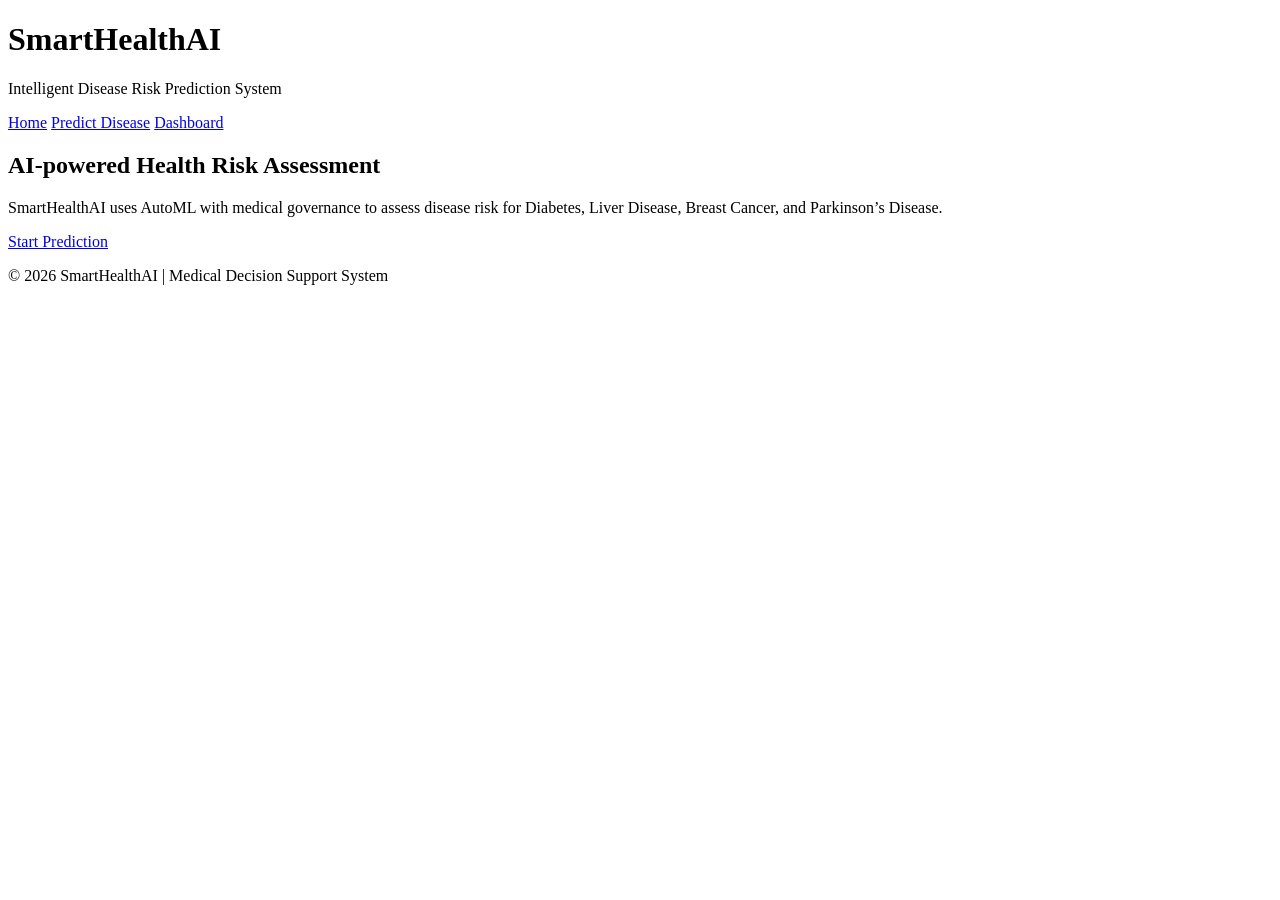
==== ui/templates/index.html @ 320ff88e "Initial commit - Smart Health AI project" ====
<!DOCTYPE html>
<html lang="en">
<head>
    <meta charset="UTF-8">
    <title>SmartHealthAI</title>
    <link rel="stylesheet" href="{{ url_for('static', filename='css/style.css') }}">
</head>
<body>

<header>
    <h1>SmartHealthAI</h1>
    <p>Intelligent Disease Risk Prediction System</p>
</header>

<nav>
    <a href="/">Home</a>
    <a href="/predict">Predict Disease</a>
    <a href="/dashboard">Dashboard</a>
</nav>

<section class="hero">
    <h2>AI-powered Health Risk Assessment</h2>
    <p>
        SmartHealthAI uses AutoML with medical governance to assess disease risk
        for Diabetes, Liver Disease, Breast Cancer, and Parkinson’s Disease.
    </p>
    <a href="/predict" class="btn">Start Prediction</a>
</section>

<footer>
    <p>© 2026 SmartHealthAI | Medical Decision Support System</p>
</footer>

</body>
</html>
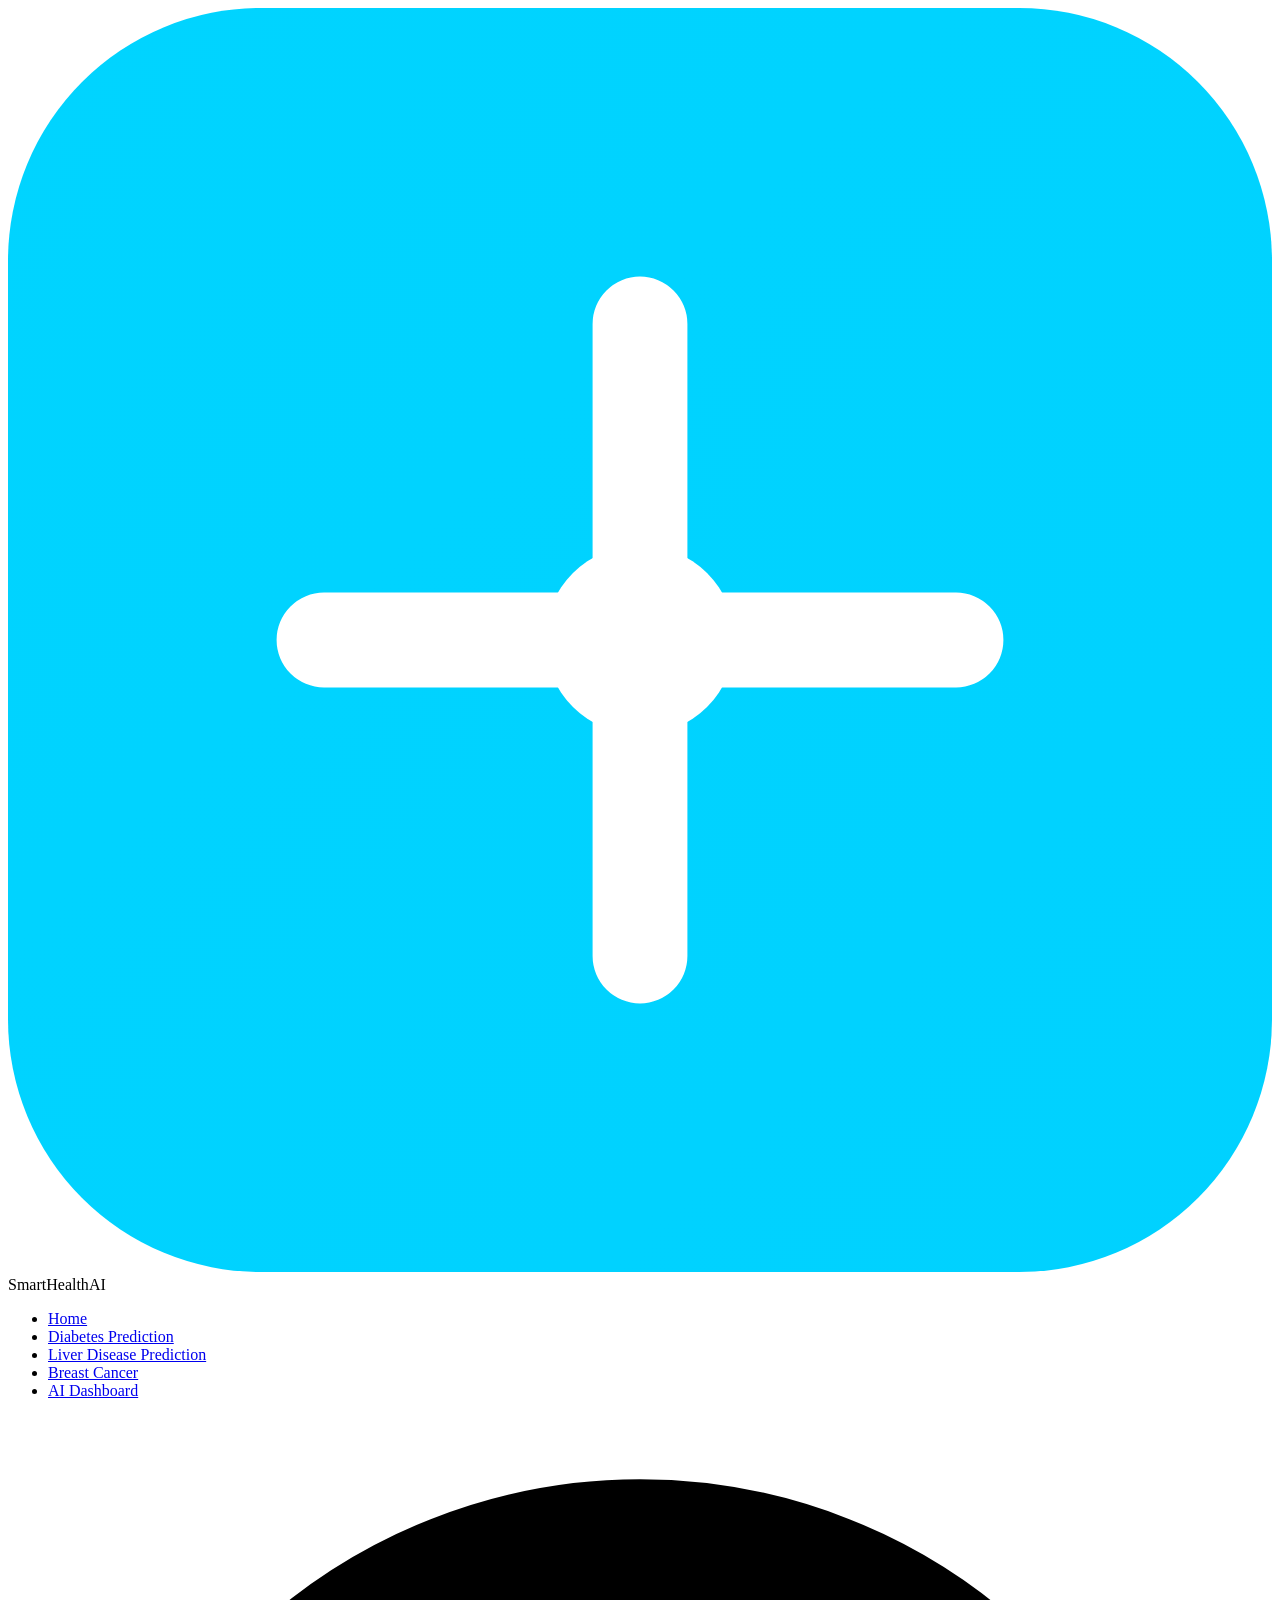
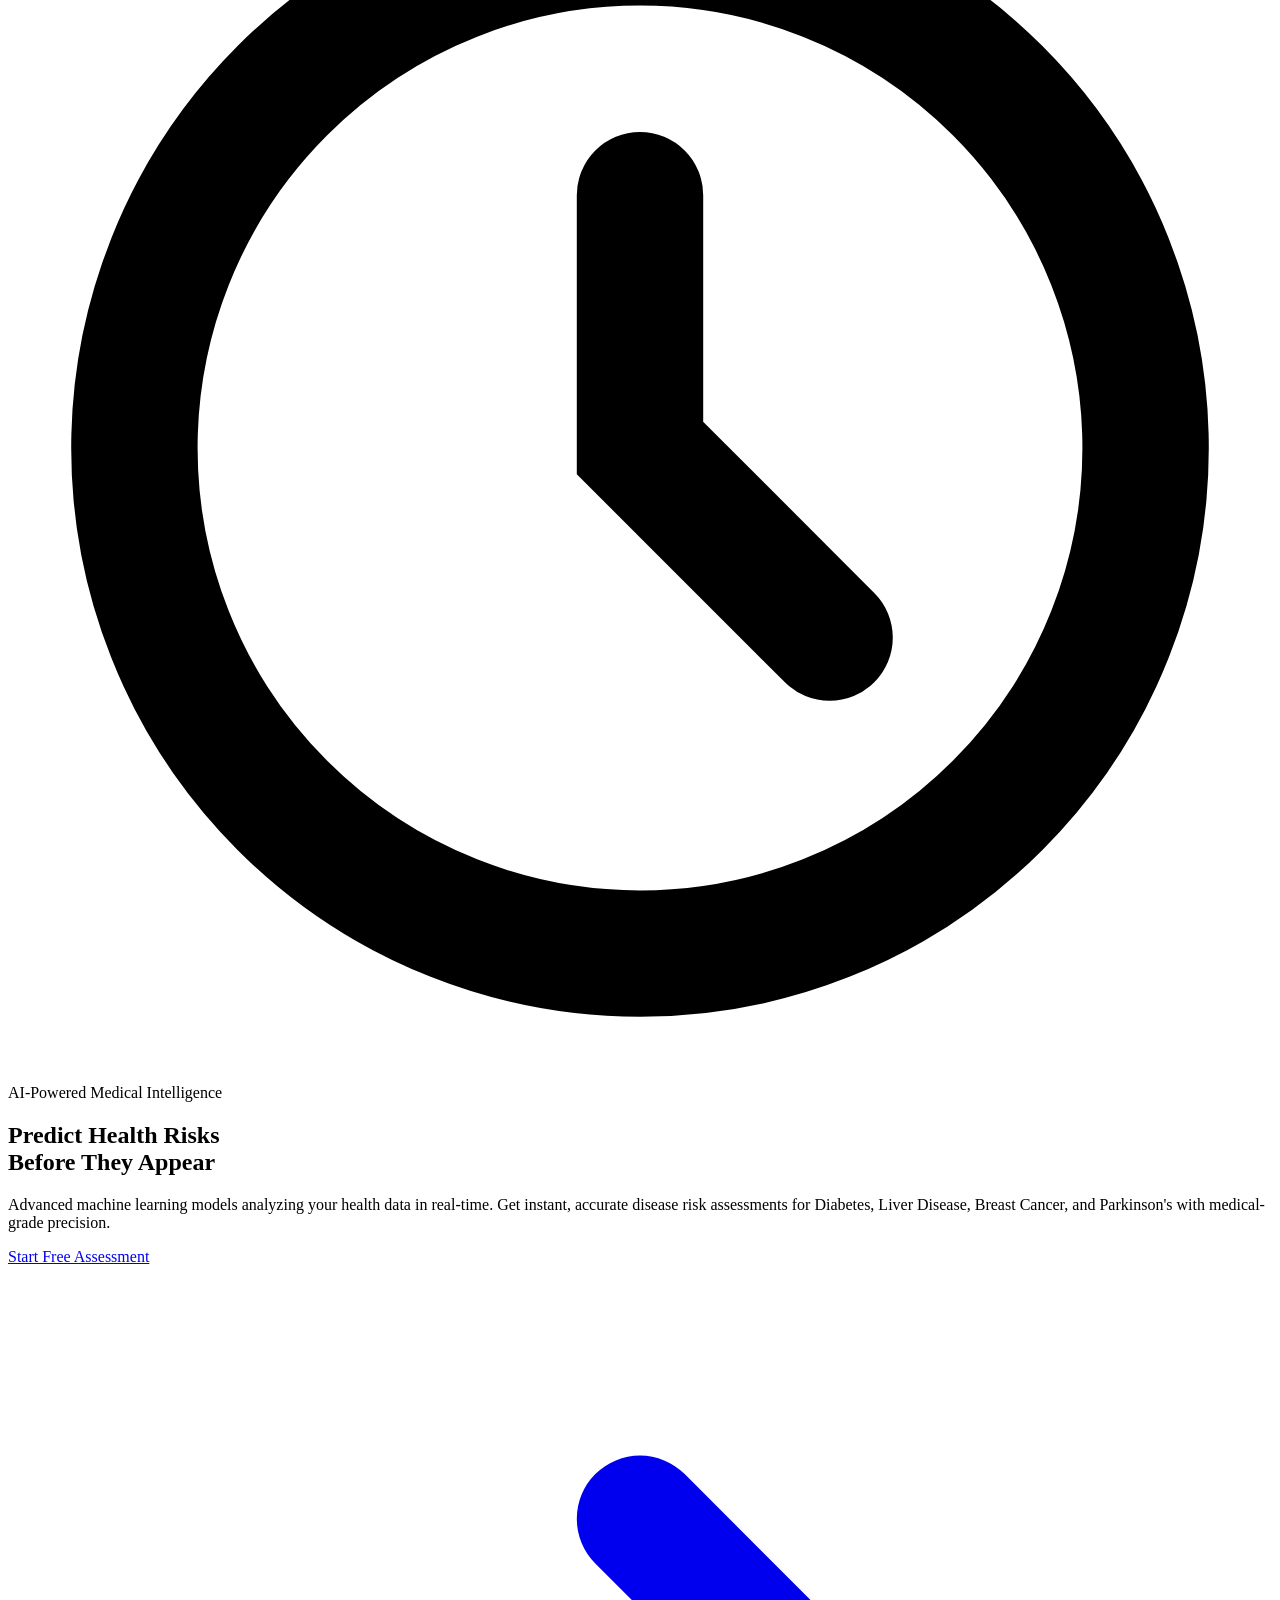
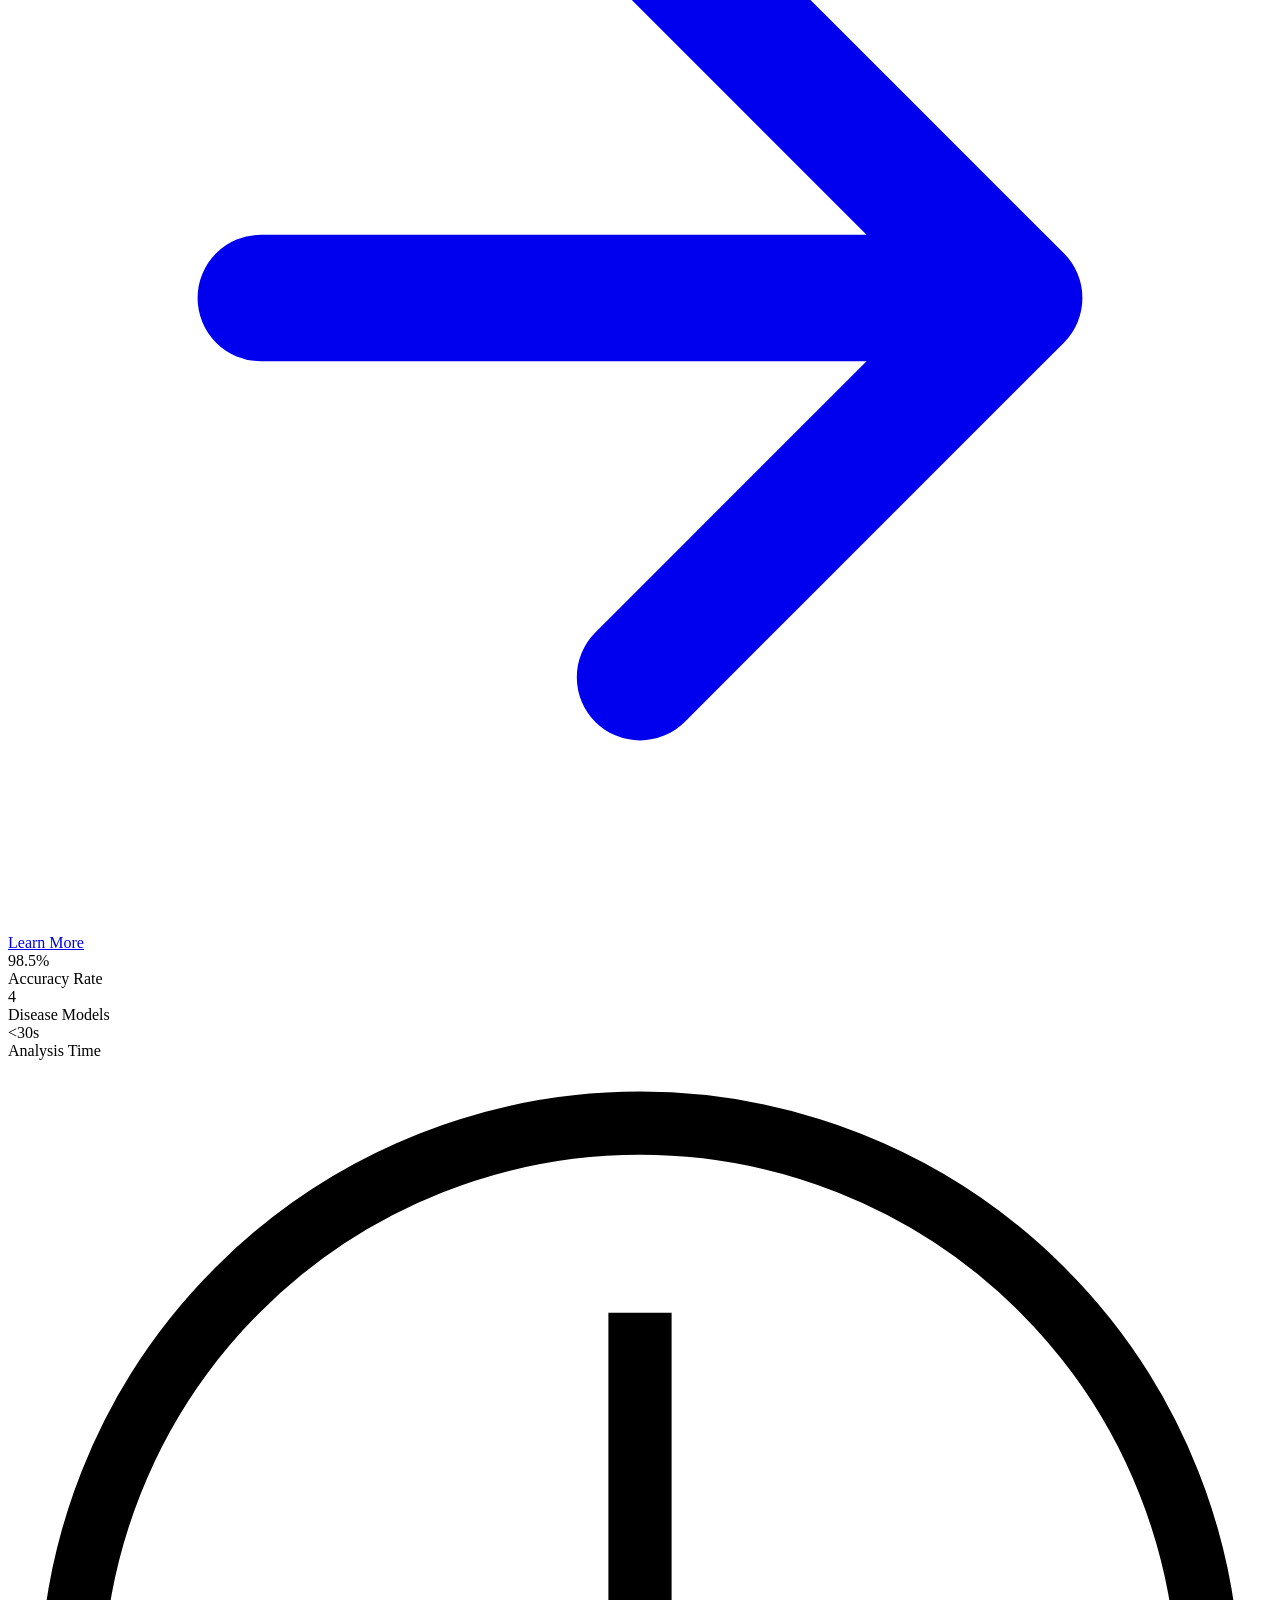
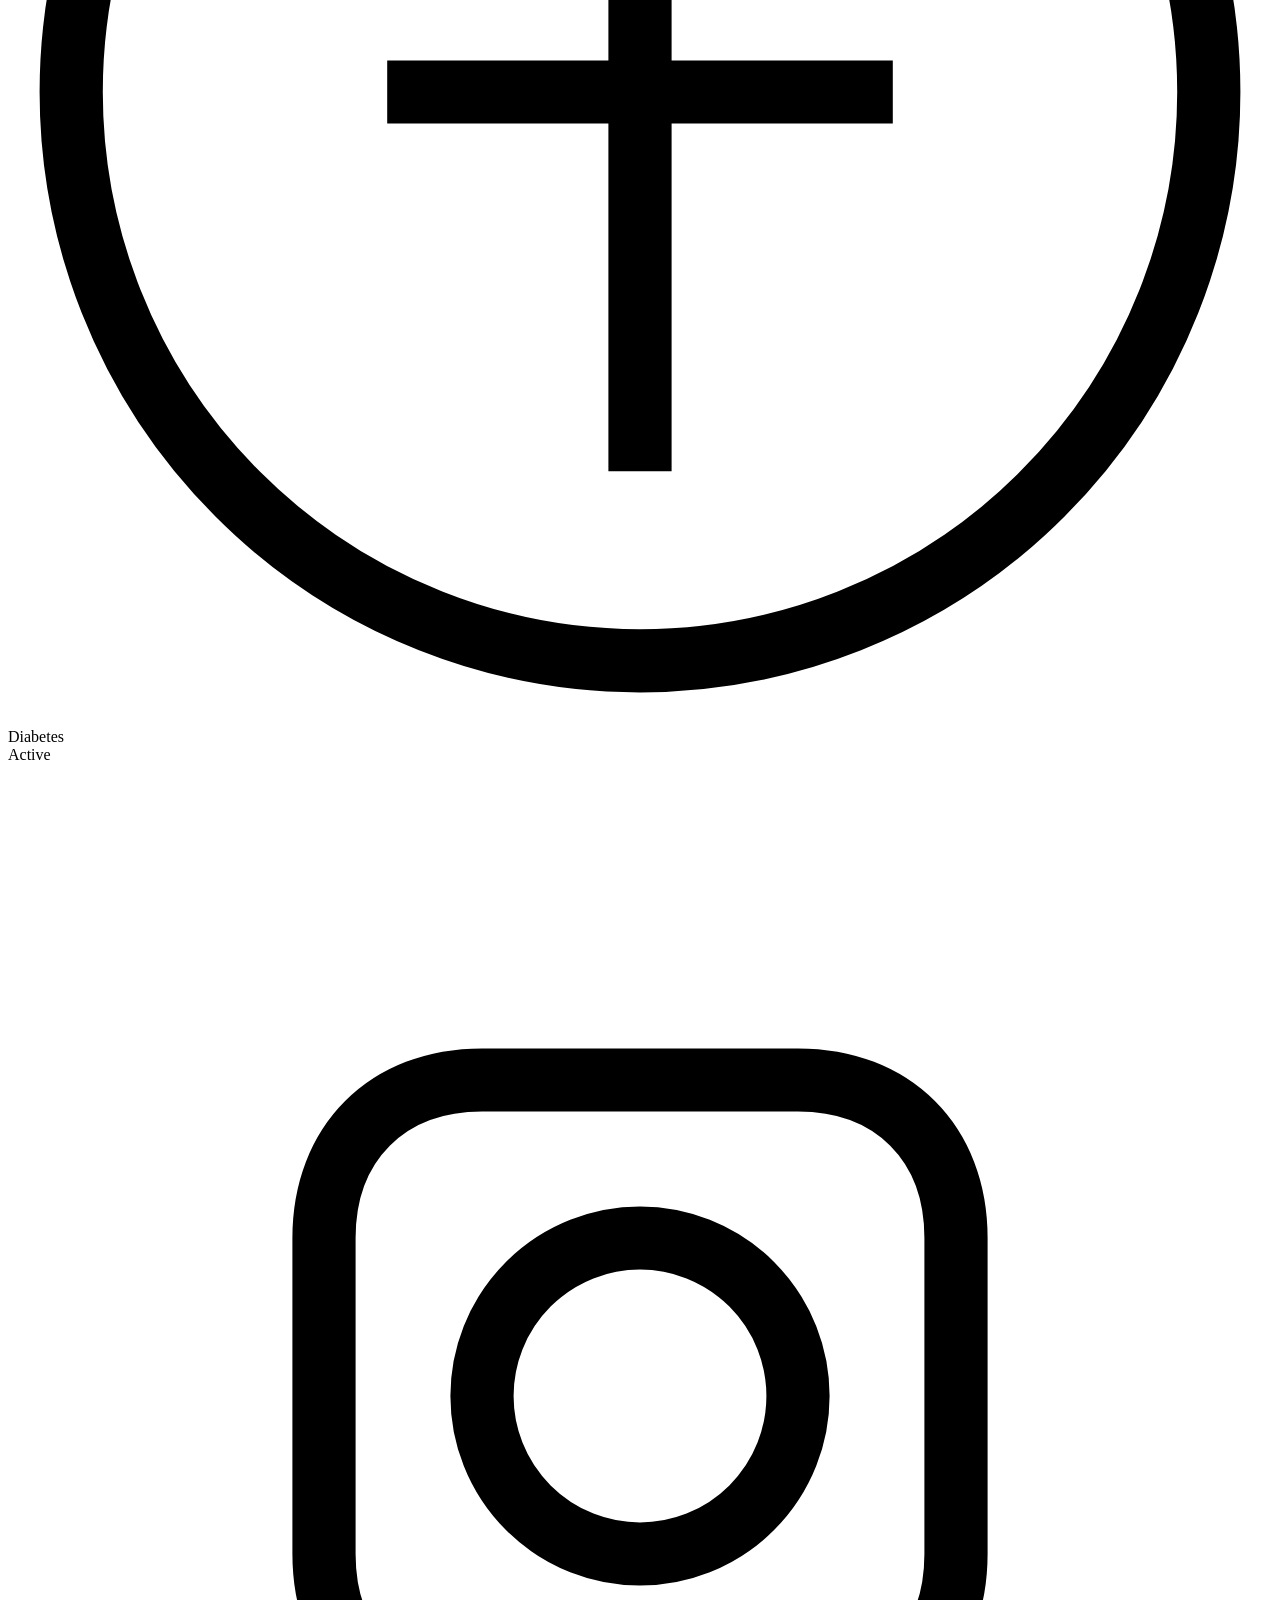
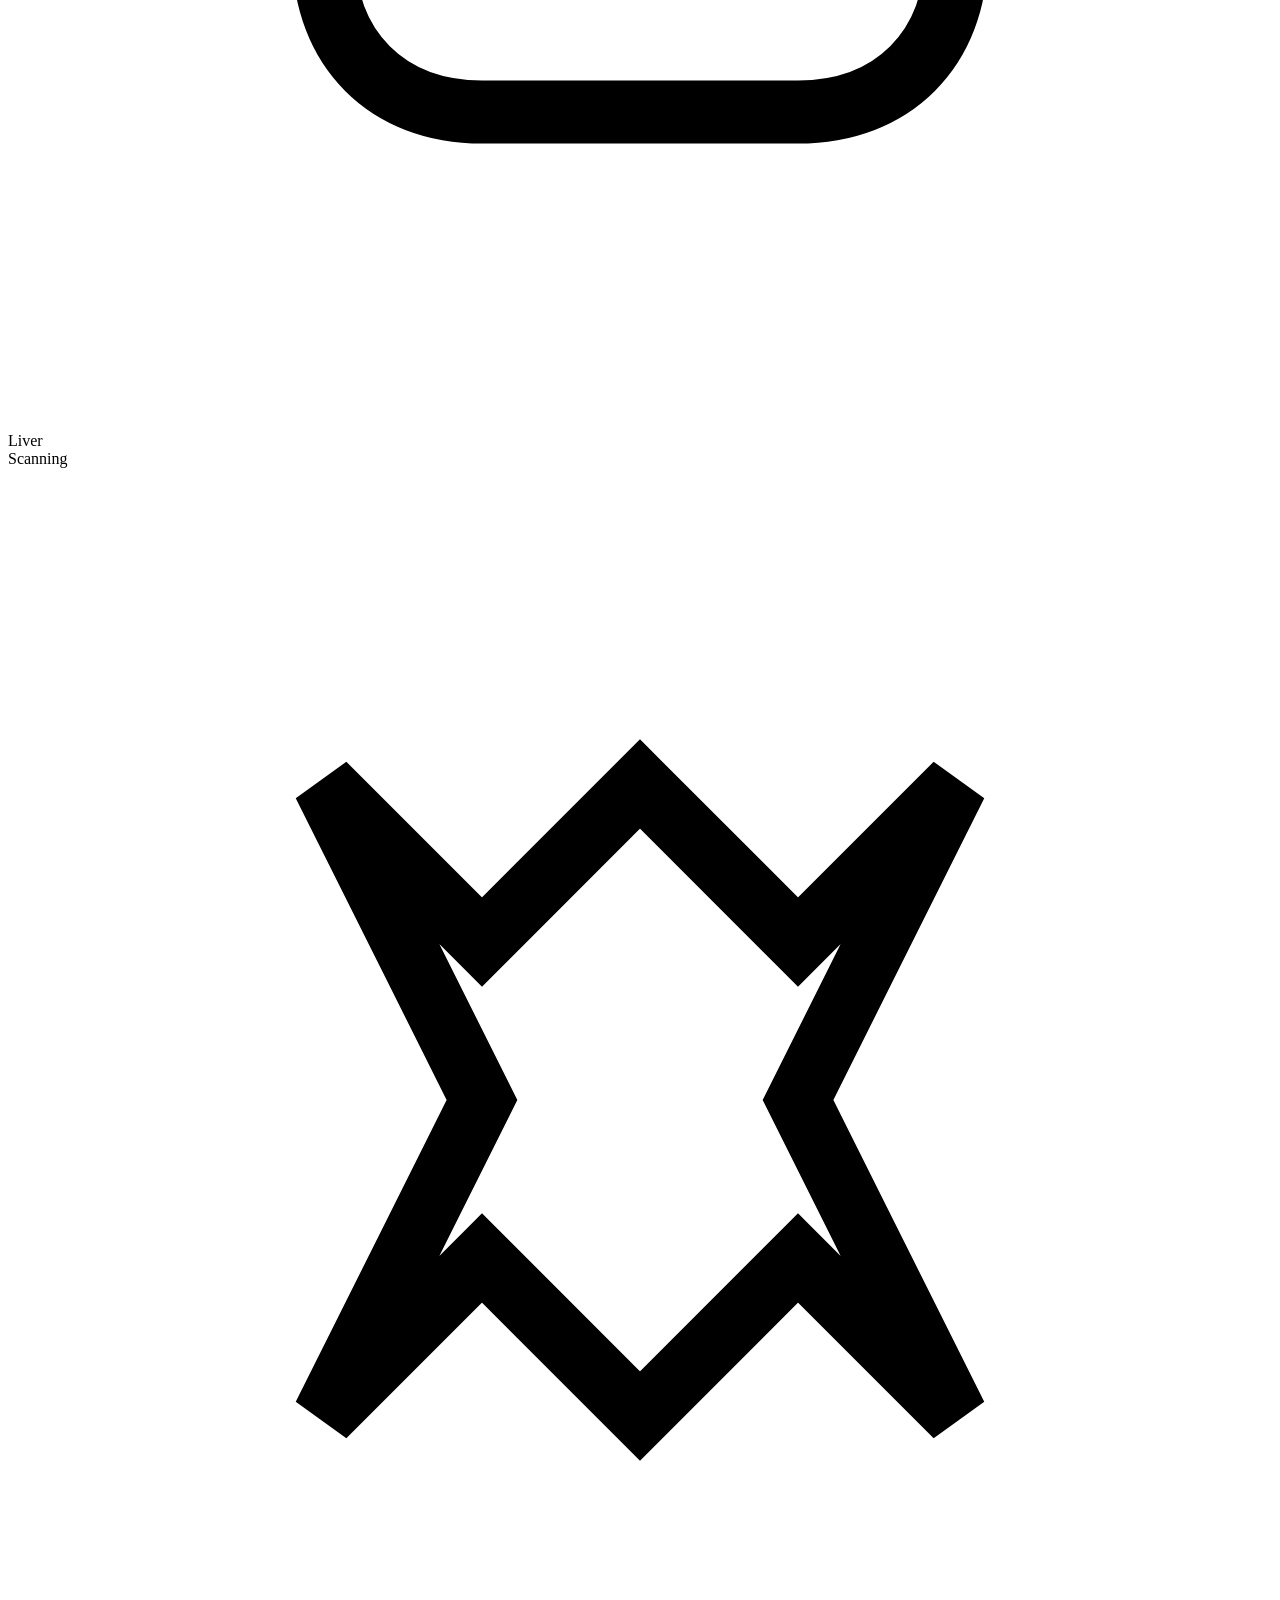
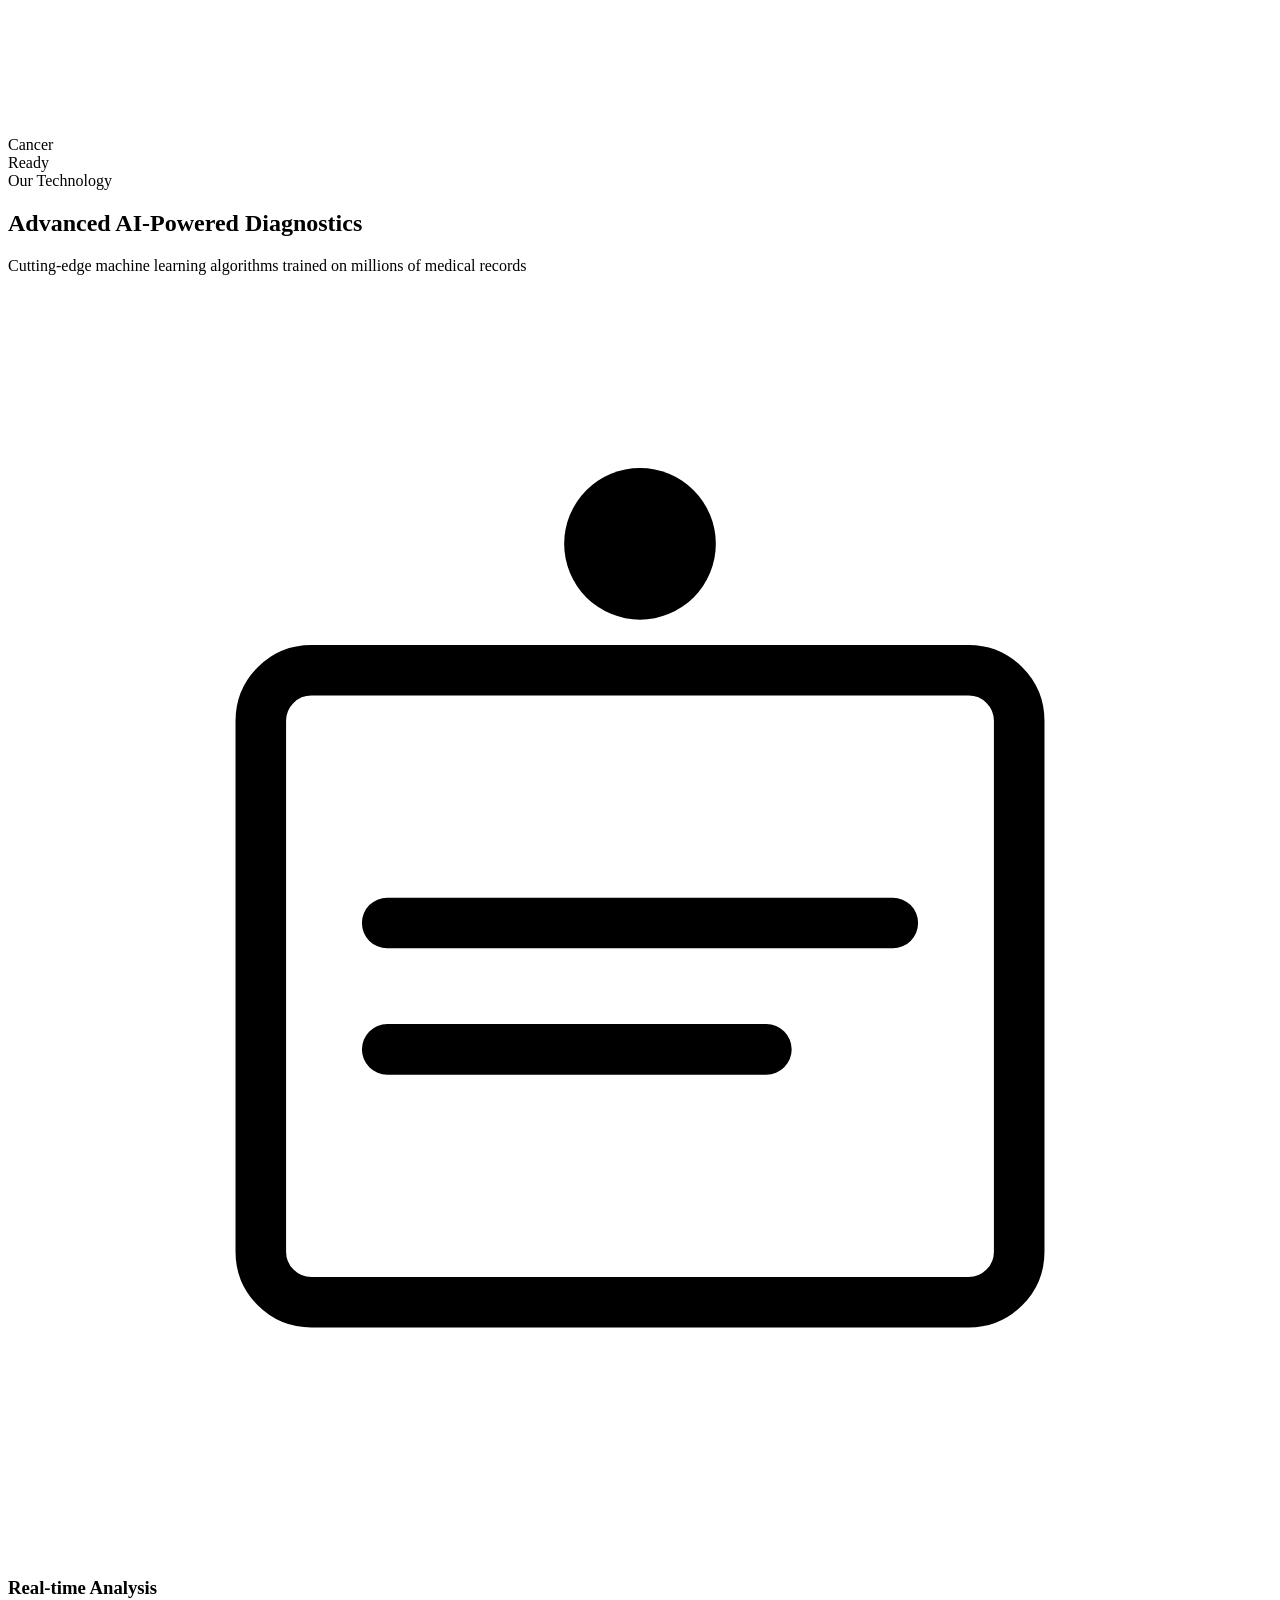
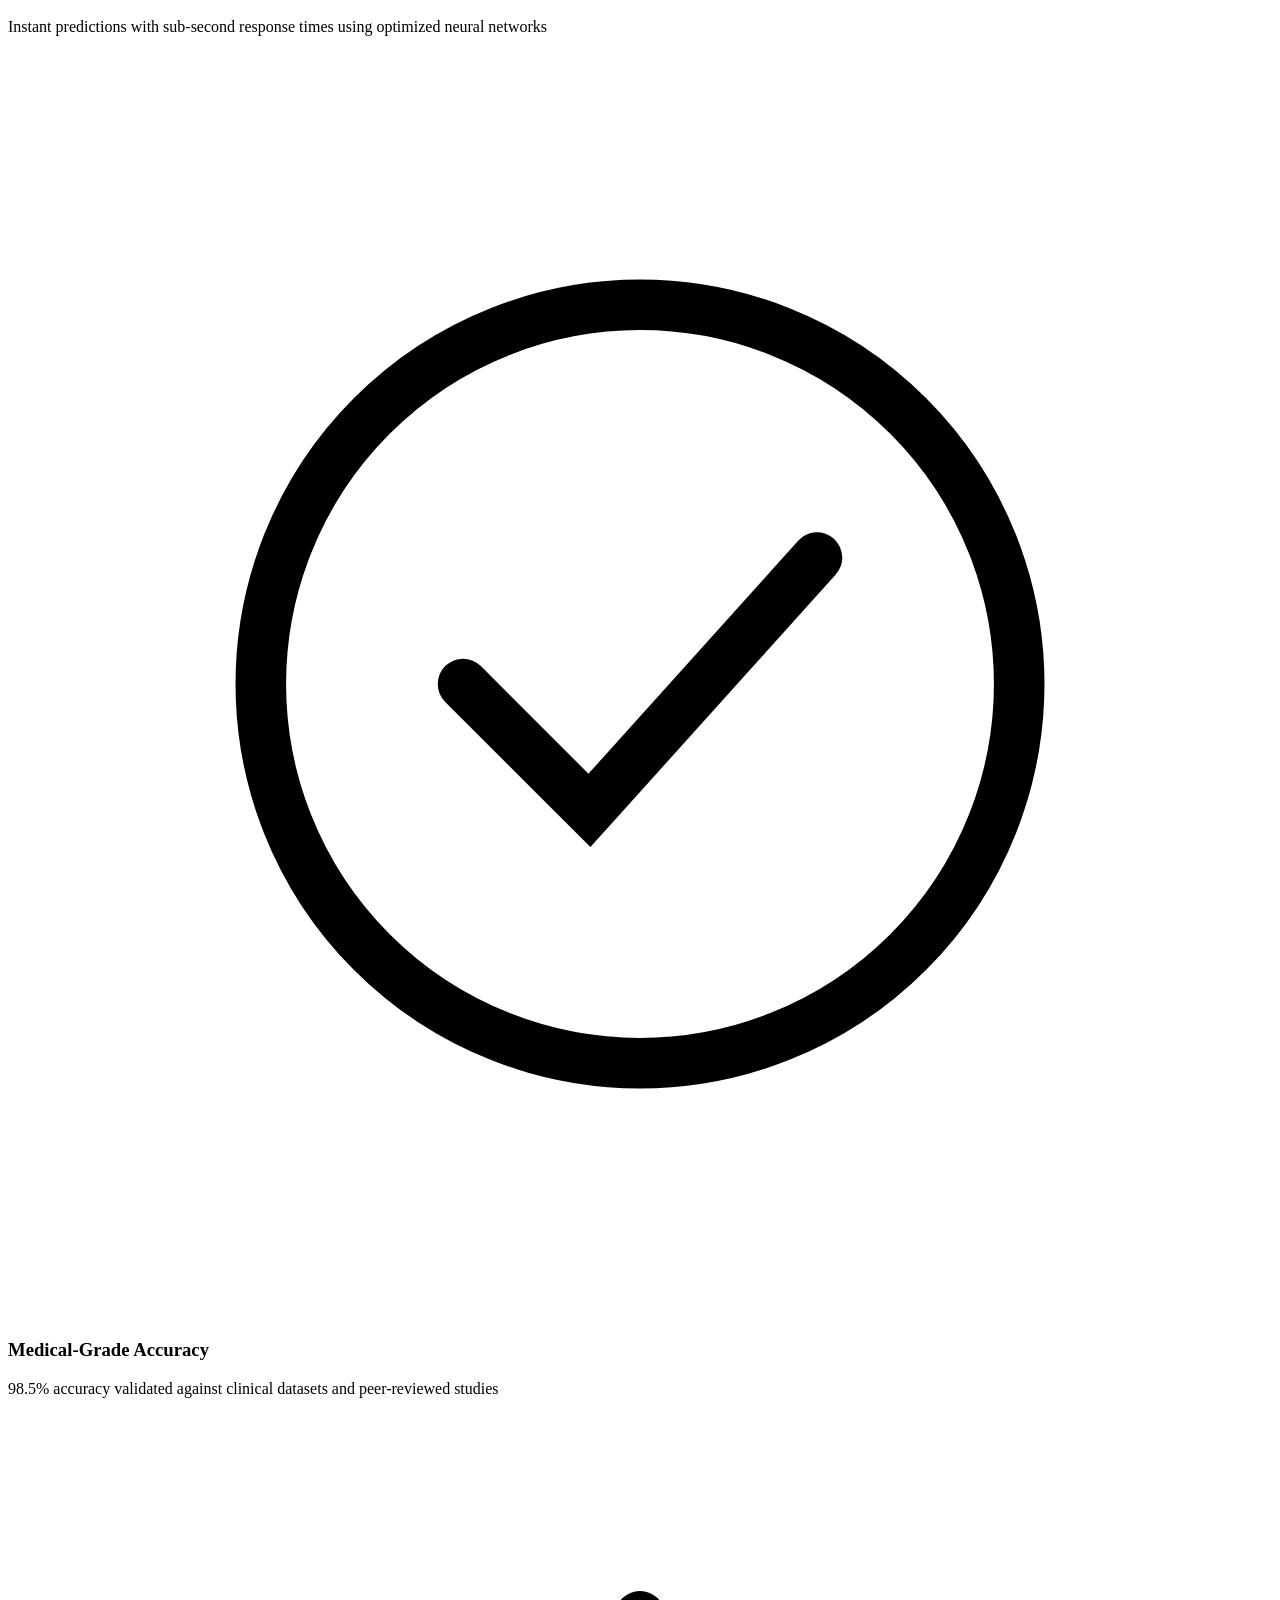
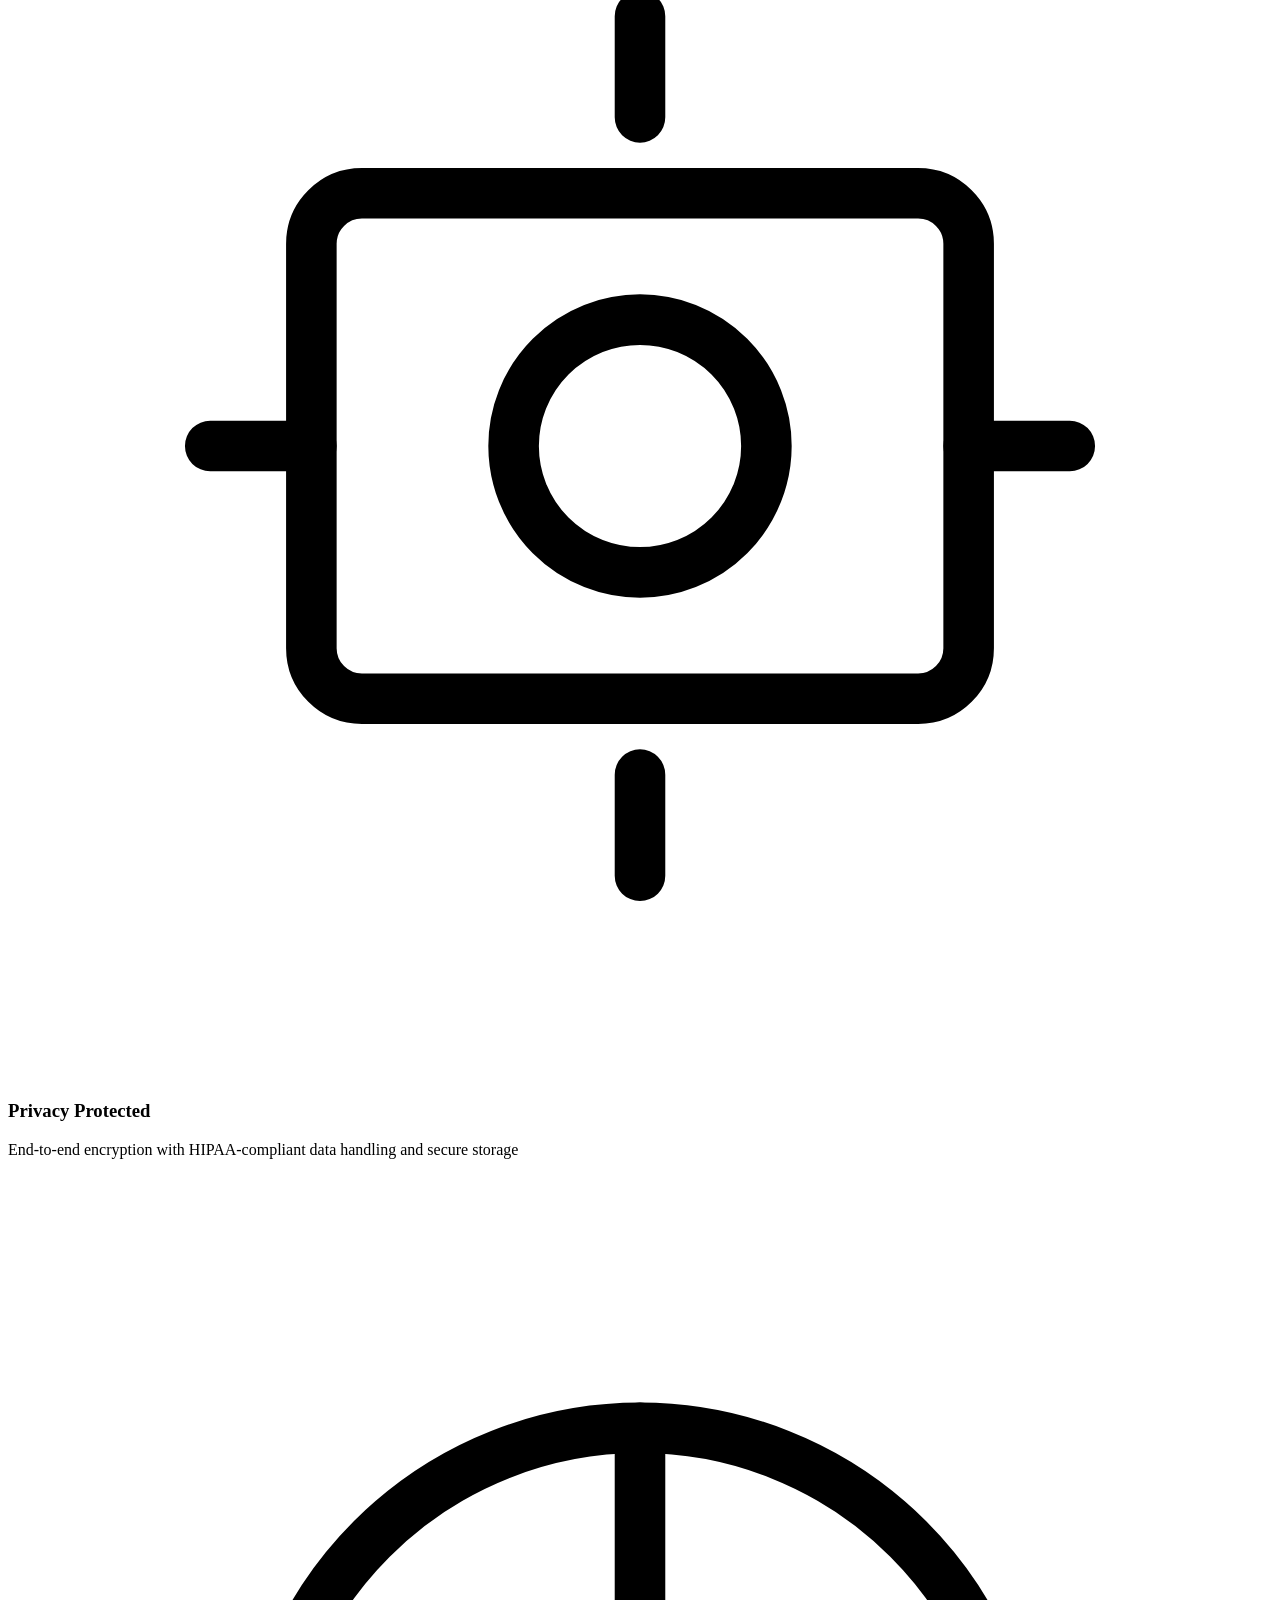
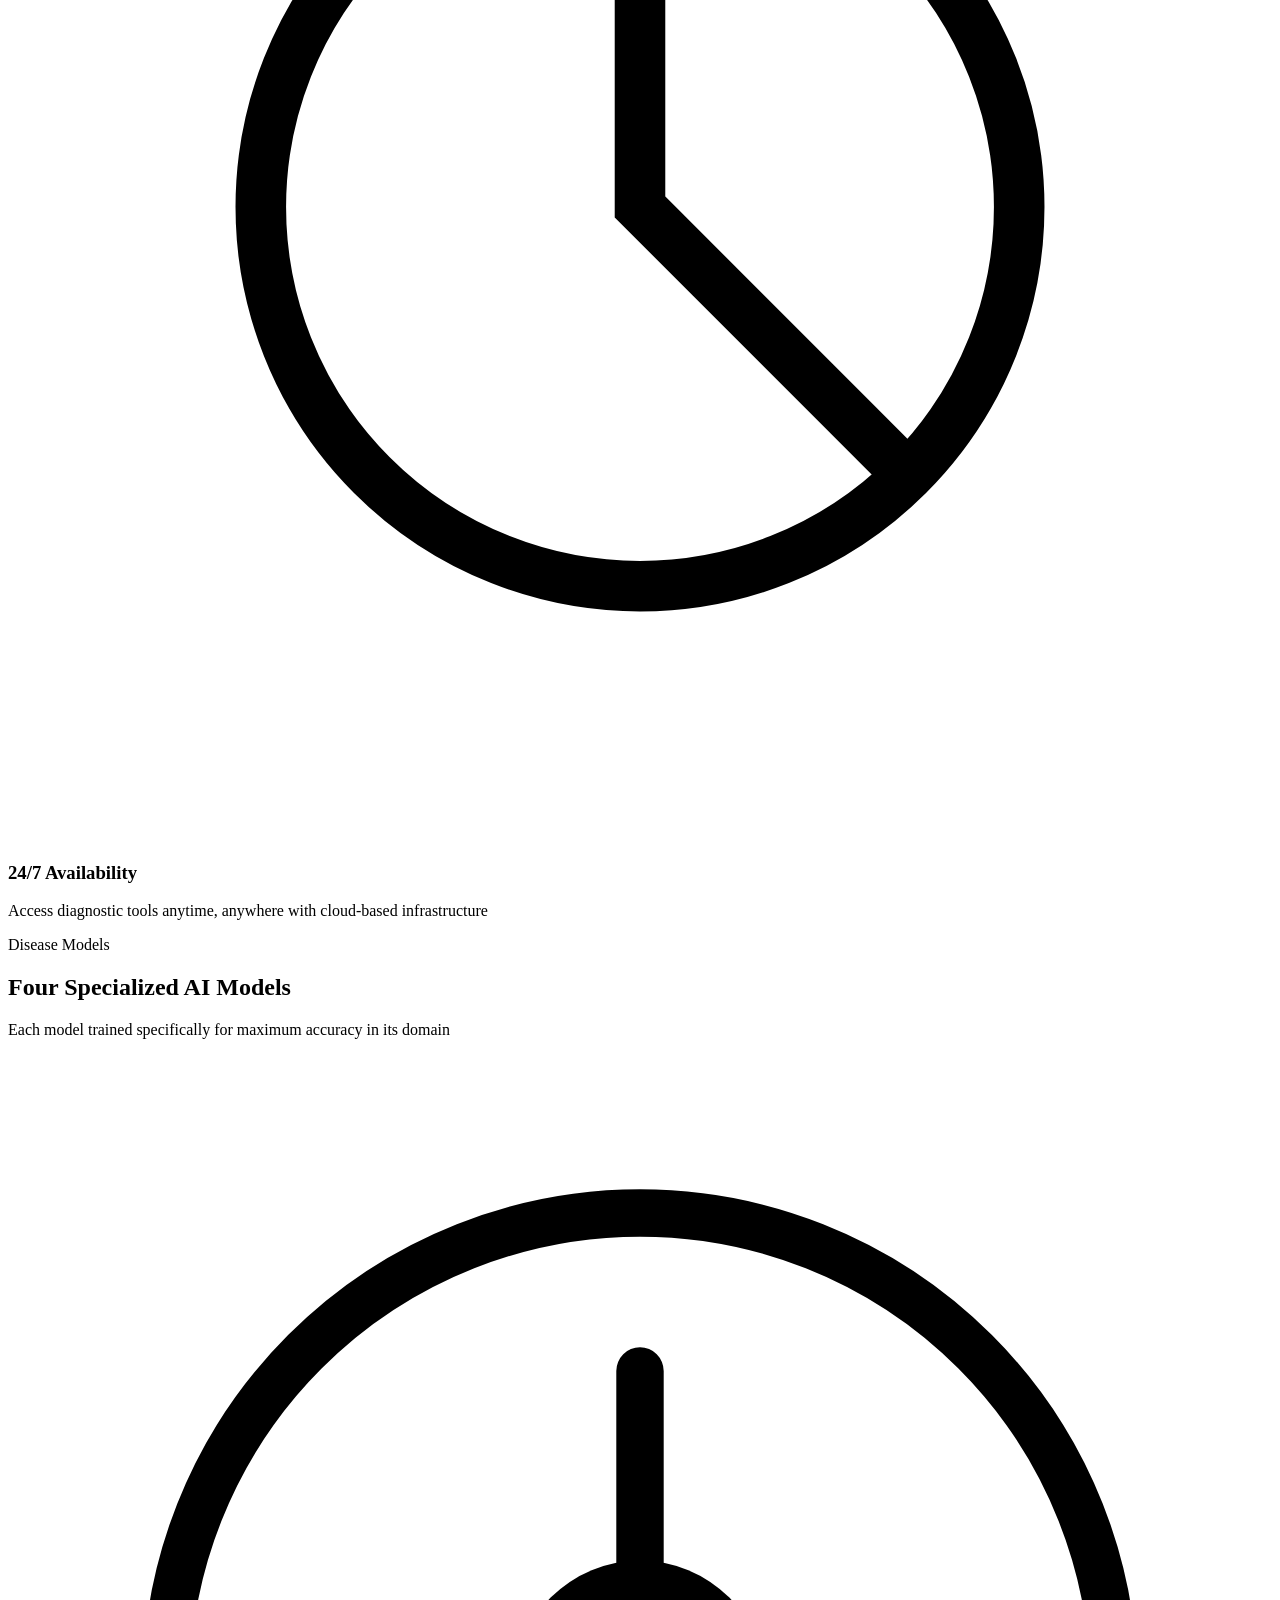
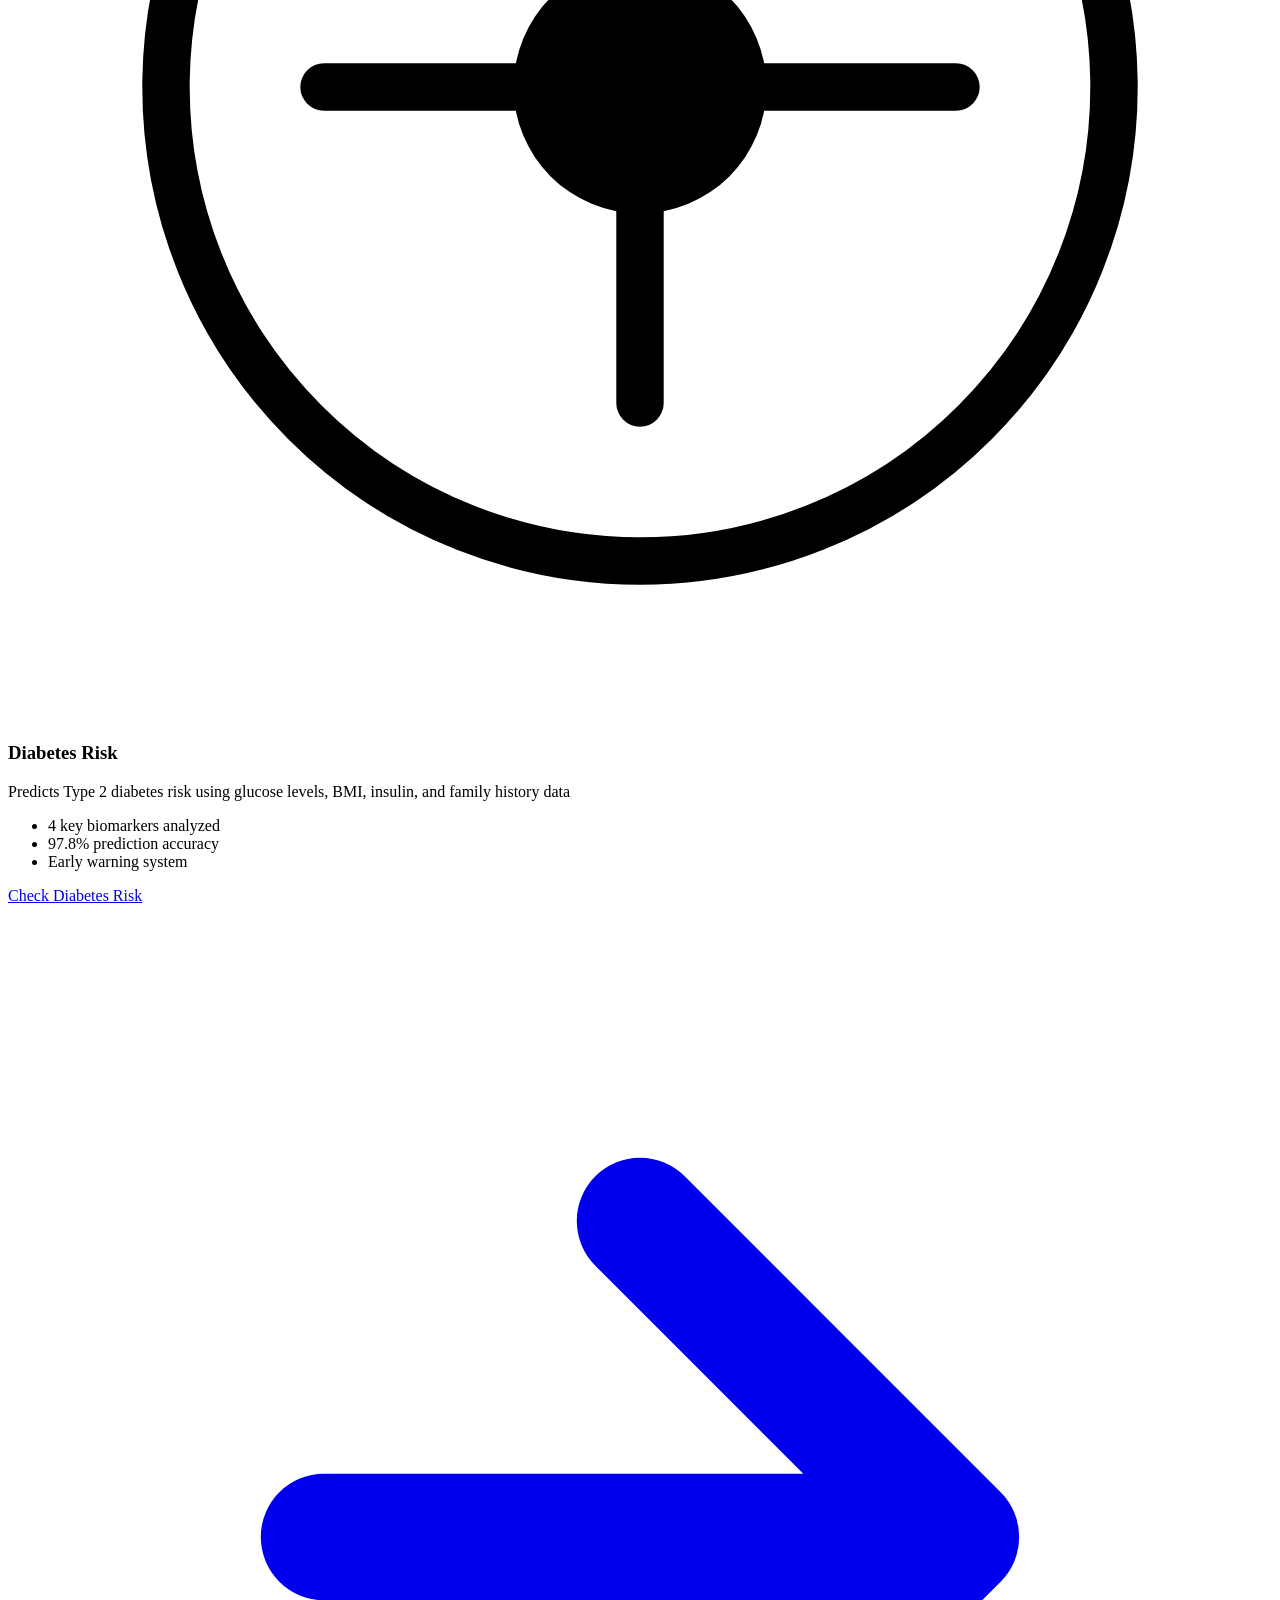
==== commit ab3674cb: "Update project logic and clean ignored files" ====
--- a/ui/templates/index.html
+++ b/ui/templates/index.html
@@ -1,35 +1,484 @@
 <!DOCTYPE html>
 <html lang="en">
+
 <head>
     <meta charset="UTF-8">
-    <title>SmartHealthAI</title>
+    <meta name="viewport" content="width=device-width, initial-scale=1.0">
+    <title>SmartHealthAI - Intelligent Disease Risk Prediction</title>
     <link rel="stylesheet" href="{{ url_for('static', filename='css/style.css') }}">
+    <link rel="preconnect" href="https://fonts.googleapis.com">
+    <link rel="preconnect" href="https://fonts.gstatic.com" crossorigin>
+    <link
+        href="https://fonts.googleapis.com/css2?family=Syne:wght@400;600;700;800&family=DM+Sans:wght@400;500;700&display=swap"
+        rel="stylesheet">
 </head>
+
 <body>
 
-<header>
-    <h1>SmartHealthAI</h1>
-    <p>Intelligent Disease Risk Prediction System</p>
-</header>
-
-<nav>
-    <a href="/">Home</a>
-    <a href="/predict">Predict Disease</a>
-    <a href="/dashboard">Dashboard</a>
-</nav>
-
-<section class="hero">
-    <h2>AI-powered Health Risk Assessment</h2>
-    <p>
-        SmartHealthAI uses AutoML with medical governance to assess disease risk
-        for Diabetes, Liver Disease, Breast Cancer, and Parkinson’s Disease.
-    </p>
-    <a href="/predict" class="btn">Start Prediction</a>
-</section>
-
-<footer>
-    <p>© 2026 SmartHealthAI | Medical Decision Support System</p>
-</footer>
+    <!-- Navigation -->
+    <nav class="navbar">
+        <div class="nav-container">
+            <div class="nav-logo">
+                <svg class="logo-icon" viewBox="0 0 40 40" fill="none" xmlns="http://www.w3.org/2000/svg">
+                    <rect width="40" height="40" rx="8" fill="url(#logoGradient)" />
+                    <path d="M20 10L20 30M20 20L30 20M20 20L10 20" stroke="white" stroke-width="3"
+                        stroke-linecap="round" />
+                    <circle cx="20" cy="20" r="3" fill="white" />
+                    <defs>
+                        <linearGradient id="logoGradient" x1="0" y1="0" x2="40" y2="40">
+                            <stop offset="0%" stop-color="#00d4ff" />
+                            <stop offset="100%" stop-color="#0066ff" />
+                        </linearGradient>
+                    </defs>
+                </svg>
+                <span class="logo-text">Smart<span class="logo-highlight">Health</span>AI</span>
+            </div>
+
+            <div class="nav-toggle" id="navToggle">
+                <span></span>
+                <span></span>
+                <span></span>
+            </div>
+
+            <ul class="nav-menu" id="navMenu">
+                <li><a href="/" class="nav-link active">Home</a></li>
+                <li><a href="/predict" class="nav-link">Diabetes Prediction</a></li>
+                <li><a href="/liver" class="nav-link">Liver Disease Prediction</a></li>
+                <li><a href="/cancer" class="nav-link">Breast Cancer</a></li>
+                <li><a href="/dashboard" class="nav-link nav-link-cta">AI Dashboard</a></li>
+            </ul>
+        </div>
+    </nav>
+
+    <!-- Hero Section -->
+    <section class="hero">
+        <div class="hero-background">
+            <div class="hero-gradient"></div>
+            <div class="hero-pattern"></div>
+        </div>
+
+        <div class="hero-content">
+            <div class="hero-badge">
+                <svg class="badge-icon" viewBox="0 0 20 20" fill="none">
+                    <circle cx="10" cy="10" r="8" stroke="currentColor" stroke-width="2" />
+                    <path d="M10 6V10L13 13" stroke="currentColor" stroke-width="2" stroke-linecap="round" />
+                </svg>
+                <span>AI-Powered Medical Intelligence</span>
+            </div>
+
+            <h1 class="hero-title">
+                Predict Health Risks<br />
+                <span class="hero-title-gradient">Before They Appear</span>
+            </h1>
+
+            <p class="hero-description">
+                Advanced machine learning models analyzing your health data in real-time.
+                Get instant, accurate disease risk assessments for Diabetes, Liver Disease,
+                Breast Cancer, and Parkinson's with medical-grade precision.
+            </p>
+
+            <div class="hero-cta">
+                <a href="/predict" class="btn btn-primary">
+                    <span>Start Free Assessment</span>
+                    <svg viewBox="0 0 20 20" fill="none">
+                        <path d="M4 10H16M16 10L10 4M16 10L10 16" stroke="currentColor" stroke-width="2"
+                            stroke-linecap="round" />
+                    </svg>
+                </a>
+                <a href="#features" class="btn btn-secondary">
+                    <span>Learn More</span>
+                </a>
+            </div>
+
+            <div class="hero-stats">
+                <div class="stat-item">
+                    <div class="stat-number">98.5%</div>
+                    <div class="stat-label">Accuracy Rate</div>
+                </div>
+                <div class="stat-divider"></div>
+                <div class="stat-item">
+                    <div class="stat-number">4</div>
+                    <div class="stat-label">Disease Models</div>
+                </div>
+                <div class="stat-divider"></div>
+                <div class="stat-item">
+                    <div class="stat-number">&lt;30s</div>
+                    <div class="stat-label">Analysis Time</div>
+                </div>
+            </div>
+        </div>
+
+        <div class="hero-visual">
+            <div class="floating-card card-1">
+                <div class="card-icon diabetes-icon">
+                    <svg viewBox="0 0 40 40" fill="none">
+                        <circle cx="20" cy="20" r="18" stroke="currentColor" stroke-width="2" />
+                        <path d="M20 8V32M28 20H12" stroke="currentColor" stroke-width="2" />
+                    </svg>
+                </div>
+                <div class="card-label">Diabetes</div>
+                <div class="card-status">Active</div>
+            </div>
+
+            <div class="floating-card card-2">
+                <div class="card-icon liver-icon">
+                    <svg viewBox="0 0 40 40" fill="none">
+                        <path
+                            d="M10 15C10 12 12 10 15 10H25C28 10 30 12 30 15V25C30 28 28 30 25 30H15C12 30 10 28 10 25V15Z"
+                            stroke="currentColor" stroke-width="2" />
+                        <circle cx="20" cy="20" r="5" stroke="currentColor" stroke-width="2" />
+                    </svg>
+                </div>
+                <div class="card-label">Liver</div>
+                <div class="card-status">Scanning</div>
+            </div>
+
+            <div class="floating-card card-3">
+                <div class="card-icon cancer-icon">
+                    <svg viewBox="0 0 40 40" fill="none">
+                        <path d="M20 10L25 15L30 10L25 20L30 30L25 25L20 30L15 25L10 30L15 20L10 10L15 15L20 10Z"
+                            stroke="currentColor" stroke-width="2" />
+                    </svg>
+                </div>
+                <div class="card-label">Cancer</div>
+                <div class="card-status">Ready</div>
+            </div>
+        </div>
+    </section>
+
+    <!-- Features Section -->
+    <section class="features" id="features">
+        <div class="container">
+            <div class="section-header">
+                <div class="section-badge">Our Technology</div>
+                <h2 class="section-title">Advanced AI-Powered Diagnostics</h2>
+                <p class="section-description">
+                    Cutting-edge machine learning algorithms trained on millions of medical records
+                </p>
+            </div>
+
+            <div class="features-grid">
+                <div class="feature-card">
+                    <div class="feature-icon blue">
+                        <svg viewBox="0 0 50 50" fill="none">
+                            <rect x="10" y="15" width="30" height="25" rx="2" stroke="currentColor" stroke-width="2" />
+                            <path d="M15 25H35M15 30H30" stroke="currentColor" stroke-width="2"
+                                stroke-linecap="round" />
+                            <circle cx="25" cy="10" r="3" fill="currentColor" />
+                        </svg>
+                    </div>
+                    <h3 class="feature-title">Real-time Analysis</h3>
+                    <p class="feature-text">Instant predictions with sub-second response times using optimized neural
+                        networks</p>
+                </div>
+
+                <div class="feature-card">
+                    <div class="feature-icon green">
+                        <svg viewBox="0 0 50 50" fill="none">
+                            <circle cx="25" cy="25" r="15" stroke="currentColor" stroke-width="2" />
+                            <path d="M18 25L23 30L32 20" stroke="currentColor" stroke-width="2"
+                                stroke-linecap="round" />
+                        </svg>
+                    </div>
+                    <h3 class="feature-title">Medical-Grade Accuracy</h3>
+                    <p class="feature-text">98.5% accuracy validated against clinical datasets and peer-reviewed studies
+                    </p>
+                </div>
+
+                <div class="feature-card">
+                    <div class="feature-icon purple">
+                        <svg viewBox="0 0 50 50" fill="none">
+                            <rect x="12" y="15" width="26" height="20" rx="2" stroke="currentColor" stroke-width="2" />
+                            <circle cx="25" cy="25" r="5" stroke="currentColor" stroke-width="2" />
+                            <path d="M25 8V12M25 38V42M38 25H42M8 25H12" stroke="currentColor" stroke-width="2"
+                                stroke-linecap="round" />
+                        </svg>
+                    </div>
+                    <h3 class="feature-title">Privacy Protected</h3>
+                    <p class="feature-text">End-to-end encryption with HIPAA-compliant data handling and secure storage
+                    </p>
+                </div>
+
+                <div class="feature-card">
+                    <div class="feature-icon orange">
+                        <svg viewBox="0 0 50 50" fill="none">
+                            <path d="M25 10V25L35 35" stroke="currentColor" stroke-width="2" stroke-linecap="round" />
+                            <circle cx="25" cy="25" r="15" stroke="currentColor" stroke-width="2" />
+                        </svg>
+                    </div>
+                    <h3 class="feature-title">24/7 Availability</h3>
+                    <p class="feature-text">Access diagnostic tools anytime, anywhere with cloud-based infrastructure
+                    </p>
+                </div>
+            </div>
+        </div>
+    </section>
+
+    <!-- Disease Cards Section -->
+    <section class="diseases">
+        <div class="container">
+            <div class="section-header">
+                <div class="section-badge">Disease Models</div>
+                <h2 class="section-title">Four Specialized AI Models</h2>
+                <p class="section-description">
+                    Each model trained specifically for maximum accuracy in its domain
+                </p>
+            </div>
+
+            <div class="disease-grid">
+                <!-- Diabetes Card -->
+                <div class="disease-card diabetes-card">
+                    <div class="disease-card-bg"></div>
+                    <div class="disease-icon-large">
+                        <svg viewBox="0 0 80 80" fill="none">
+                            <circle cx="40" cy="40" r="30" stroke="currentColor" stroke-width="3" />
+                            <path d="M40 20V60M60 40H20" stroke="currentColor" stroke-width="3"
+                                stroke-linecap="round" />
+                            <circle cx="40" cy="40" r="8" fill="currentColor" />
+                        </svg>
+                    </div>
+                    <h3 class="disease-title">Diabetes Risk</h3>
+                    <p class="disease-description">
+                        Predicts Type 2 diabetes risk using glucose levels, BMI, insulin, and family history data
+                    </p>
+                    <ul class="disease-features">
+                        <li>4 key biomarkers analyzed</li>
+                        <li>97.8% prediction accuracy</li>
+                        <li>Early warning system</li>
+                    </ul>
+                    <a href="/predict" class="disease-btn diabetes-btn">
+                        <span>Check Diabetes Risk</span>
+                        <svg viewBox="0 0 20 20" fill="none">
+                            <path d="M5 10H15M15 10L10 5M15 10L10 15" stroke="currentColor" stroke-width="2"
+                                stroke-linecap="round" />
+                        </svg>
+                    </a>
+                </div>
+
+                <!-- Liver Disease Card -->
+                <div class="disease-card liver-card">
+                    <div class="disease-card-bg"></div>
+                    <div class="disease-icon-large">
+                        <svg viewBox="0 0 80 80" fill="none">
+                            <path
+                                d="M25 30C25 25 28 20 35 20H45C52 20 55 25 55 30V50C55 55 52 60 45 60H35C28 60 25 55 25 50V30Z"
+                                stroke="currentColor" stroke-width="3" />
+                            <circle cx="40" cy="40" r="10" stroke="currentColor" stroke-width="3" />
+                            <path d="M30 40H50" stroke="currentColor" stroke-width="2" />
+                        </svg>
+                    </div>
+                    <h3 class="disease-title">Liver Disease</h3>
+                    <p class="disease-description">
+                        Detects liver dysfunction through enzyme levels, protein markers, and bilirubin analysis
+                    </p>
+                    <ul class="disease-features">
+                        <li>7 clinical parameters</li>
+                        <li>96.5% detection rate</li>
+                        <li>Hybrid AI Assessment</li>
+                    </ul>
+                    <a href="/liver" class="disease-btn liver-btn">
+                        <span>Assess Liver Health</span>
+                        <svg viewBox="0 0 20 20" fill="none">
+                            <path d="M5 10H15M15 10L10 5M15 10L10 15" stroke="currentColor" stroke-width="2"
+                                stroke-linecap="round" />
+                        </svg>
+                    </a>
+                </div>
+
+                <!-- Breast Cancer Card -->
+                <div class="disease-card cancer-card">
+                    <div class="disease-card-bg"></div>
+                    <div class="disease-icon-large">
+                        <svg viewBox="0 0 80 80" fill="none">
+                            <path d="M40 20L48 28L60 20L48 40L60 60L48 52L40 60L32 52L20 60L32 40L20 20L32 28L40 20Z"
+                                stroke="currentColor" stroke-width="3" />
+                            <circle cx="40" cy="40" r="5" fill="currentColor" />
+                        </svg>
+                    </div>
+                    <h3 class="disease-title">Breast Cancer</h3>
+                    <p class="disease-description">
+                        Advanced screening using cell characteristics, texture analysis, and morphological features
+                    </p>
+                    <ul class="disease-features">
+                        <li>5 diagnostic features</li>
+                        <li>99.1% classification accuracy</li>
+                        <li>Benign/malignant detection</li>
+                    </ul>
+                    <a href="/cancer" class="disease-btn cancer-btn">
+                        <span>Screen Cancer Risk</span>
+                        <svg viewBox="0 0 20 20" fill="none">
+                            <path d="M5 10H15M15 10L10 5M15 10L10 15" stroke="currentColor" stroke-width="2"
+                                stroke-linecap="round" />
+                        </svg>
+                    </a>
+                </div>
+
+                <!-- Parkinson's Card -->
+                <div class="disease-card parkinsons-card">
+                    <div class="disease-card-bg"></div>
+                    <div class="disease-icon-large">
+                        <svg viewBox="0 0 80 80" fill="none">
+                            <path d="M30 30L40 20L50 30M30 50L40 60L50 50" stroke="currentColor" stroke-width="3"
+                                stroke-linecap="round" />
+                            <circle cx="40" cy="40" r="15" stroke="currentColor" stroke-width="3" />
+                            <path d="M25 40H55" stroke="currentColor" stroke-width="2" />
+                        </svg>
+                    </div>
+                    <h3 class="disease-title">Parkinson's Disease</h3>
+                    <p class="disease-description">
+                        Detects motor and vocal patterns indicating early Parkinson's through voice analysis
+                    </p>
+                    <ul class="disease-features">
+                        <li>22 vocal biomarkers</li>
+                        <li>95.7% early detection</li>
+                        <li>Non-invasive screening</li>
+                    </ul>
+                    <a href="/parkinsons" class="disease-btn parkinsons-btn">
+                        <span>Evaluate Symptoms</span>
+                        <svg viewBox="0 0 20 20" fill="none">
+                            <path d="M5 10H15M15 10L10 5M15 10L10 15" stroke="currentColor" stroke-width="2"
+                                stroke-linecap="round" />
+                        </svg>
+                    </a>
+                </div>
+            </div>
+        </div>
+    </section>
+
+    <!-- CTA Section -->
+    <section class="cta-section">
+        <div class="cta-container">
+            <div class="cta-content">
+                <h2 class="cta-title">Ready to take control of your health?</h2>
+                <p class="cta-text">Get instant AI-powered risk assessments in under 30 seconds</p>
+                <a href="/predict" class="btn btn-large">
+                    <span>Start Your Assessment</span>
+                    <svg viewBox="0 0 20 20" fill="none">
+                        <path d="M4 10H16M16 10L10 4M16 10L10 16" stroke="currentColor" stroke-width="2"
+                            stroke-linecap="round" />
+                    </svg>
+                </a>
+            </div>
+        </div>
+    </section>
+
+    <!-- Footer -->
+    <footer class="footer">
+        <div class="container">
+            <div class="footer-content">
+                <div class="footer-brand">
+                    <div class="footer-logo">
+                        <svg class="logo-icon" viewBox="0 0 40 40" fill="none">
+                            <rect width="40" height="40" rx="8" fill="url(#footerLogoGradient)" />
+                            <path d="M20 10L20 30M20 20L30 20M20 20L10 20" stroke="white" stroke-width="3"
+                                stroke-linecap="round" />
+                            <circle cx="20" cy="20" r="3" fill="white" />
+                            <defs>
+                                <linearGradient id="footerLogoGradient" x1="0" y1="0" x2="40" y2="40">
+                                    <stop offset="0%" stop-color="#00d4ff" />
+                                    <stop offset="100%" stop-color="#0066ff" />
+                                </linearGradient>
+                            </defs>
+                        </svg>
+                        <span>SmartHealthAI</span>
+                    </div>
+                    <p class="footer-tagline">Medical Decision Support System powered by Advanced AI</p>
+                </div>
+
+                <div class="footer-links">
+                    <div class="footer-column">
+                        <h4>Platform</h4>
+                        <a href="/">Home</a>
+                        <a href="/predict">Predictions</a>
+                        <a href="/dashboard">Dashboard</a>
+                    </div>
+
+                    <div class="footer-column">
+                        <h4>Resources</h4>
+                        <a href="#">Documentation</a>
+                        <a href="#">API Reference</a>
+                        <a href="#">Research Papers</a>
+                    </div>
+
+                    <div class="footer-column">
+                        <h4>Company</h4>
+                        <a href="#">About Us</a>
+                        <a href="#">Privacy Policy</a>
+                        <a href="#">Terms of Service</a>
+                    </div>
+                </div>
+            </div>
+
+            <div class="footer-bottom">
+                <p>&copy; 2026 SmartHealthAI. All rights reserved. Medical Decision Support System.</p>
+                <div class="footer-disclaimer">
+                    <svg viewBox="0 0 16 16" fill="currentColor">
+                        <circle cx="8" cy="8" r="7" stroke="currentColor" fill="none" stroke-width="1.5" />
+                        <path d="M8 4V9M8 11V12" />
+                    </svg>
+                    <span>This tool is for informational purposes only and not a substitute for professional medical
+                        advice.</span>
+                </div>
+            </div>
+        </div>
+    </footer>
+
+    <script>
+        // Navbar toggle for mobile
+        const navToggle = document.getElementById('navToggle');
+        const navMenu = document.getElementById('navMenu');
+
+        navToggle.addEventListener('click', () => {
+            navMenu.classList.toggle('active');
+            navToggle.classList.toggle('active');
+        });
+
+        // Smooth scroll
+        document.querySelectorAll('a[href^="#"]').forEach(anchor => {
+            anchor.addEventListener('click', function (e) {
+                e.preventDefault();
+                const target = document.querySelector(this.getAttribute('href'));
+                if (target) {
+                    target.scrollIntoView({ behavior: 'smooth' });
+                }
+            });
+        });
+
+        // Navbar scroll effect
+        let lastScroll = 0;
+        const navbar = document.querySelector('.navbar');
+
+        window.addEventListener('scroll', () => {
+            const currentScroll = window.pageYOffset;
+
+            if (currentScroll > 100) {
+                navbar.classList.add('scrolled');
+            } else {
+                navbar.classList.remove('scrolled');
+            }
+
+            lastScroll = currentScroll;
+        });
+
+        // Intersection Observer for animations
+        const observerOptions = {
+            threshold: 0.1,
+            rootMargin: '0px 0px -100px 0px'
+        };
+
+        const observer = new IntersectionObserver((entries) => {
+            entries.forEach(entry => {
+                if (entry.isIntersecting) {
+                    entry.target.classList.add('animate-in');
+                }
+            });
+        }, observerOptions);
+
+        document.querySelectorAll('.feature-card, .disease-card').forEach(el => {
+            observer.observe(el);
+        });
+    </script>
 
 </body>
-</html>
+
+</html>
